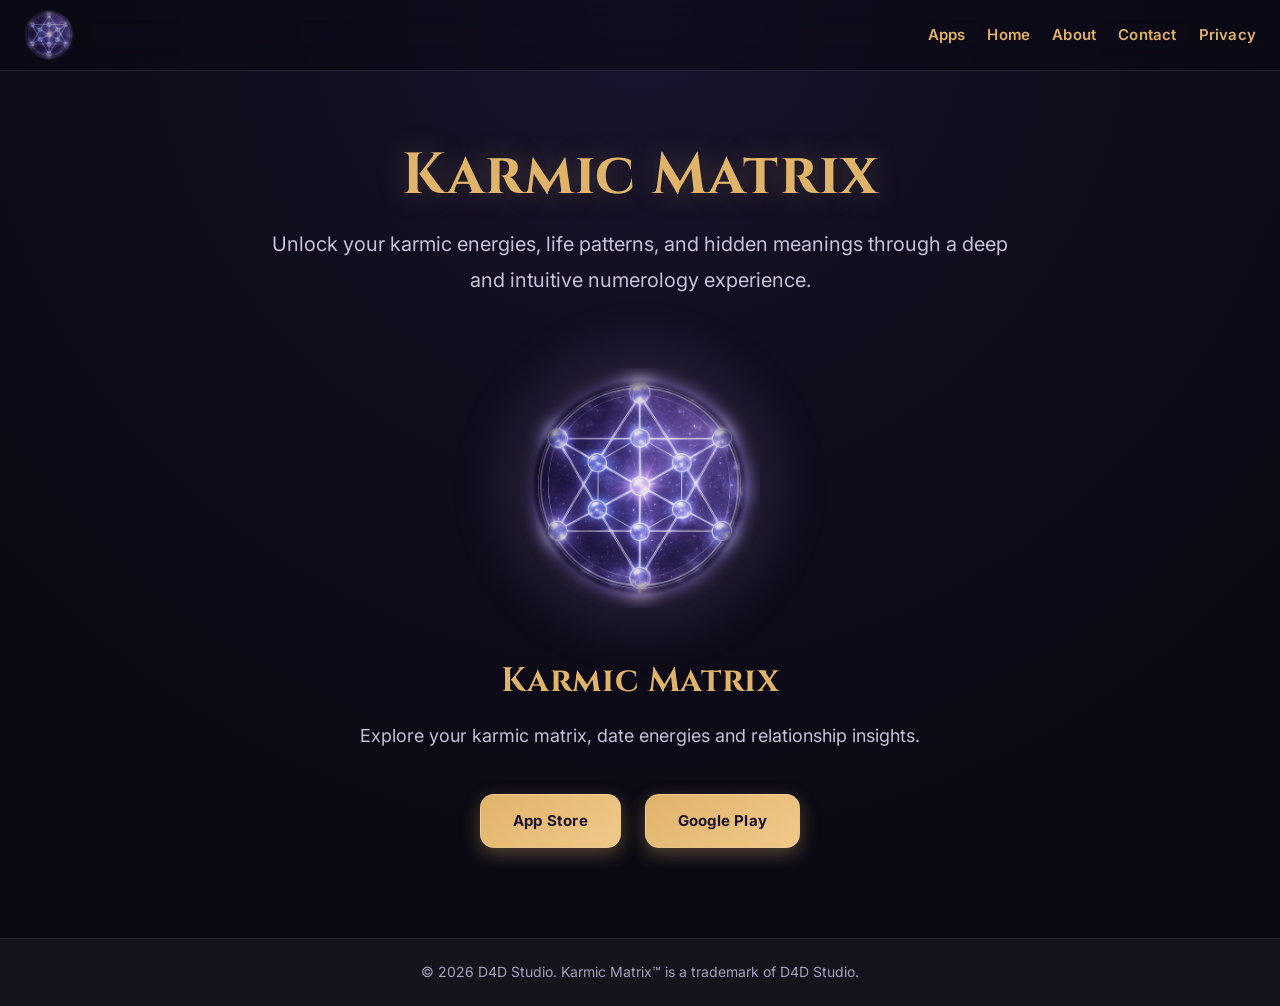
==== KarmicMatrix/karmicmatrix.html @ 9792ff28 "Add files via upload" ====
<!DOCTYPE html>
<html lang="en">
<head>
  <meta charset="UTF-8">
  <meta name="viewport" content="width=device-width, initial-scale=1.0">
  <title>Karmic Matrix</title>
  <link rel="stylesheet" href="css/karmicmatrix.css">
  <link href="https://fonts.googleapis.com/css2?family=Baloo+2:wght@800&family=Fredoka:wght@400;600&display=swap" rel="stylesheet">
  <link href="https://fonts.googleapis.com/css2?family=Orbitron:wght@600;700&display=swap" rel="stylesheet">
  <link href="https://fonts.googleapis.com/css2?family=Cinzel:wght@600;700&display=swap" rel="stylesheet">
  <link href="https://fonts.googleapis.com/css2?family=Cinzel:wght@600;700&family=Inter:wght@400;500;600;700&display=swap" rel="stylesheet">
</head>
<body>
  <!-- Navbar -->
  <nav class="navbar">
    <div class="logo">
      <img src="images/matrix_logo.png" alt="DualDice Logo">
    </div>
    <ul class="nav-links">
      <li><a href="https://apps.d4dstudio.net">Apps</a></li>
      <li><a href="karmicmatrix.html">Home</a></li>
      <li><a href="karmicmatrix_about.html">About</a></li>
      <li><a href="karmicmatrix_contact.html">Contact</a></li>
      <li><a href="karmicmatrix_privacy.html">Privacy</a></li>
    </ul>
  </nav>

  <!-- Hero -->
  <header class="hero">
    <h1 class="title">Karmic Matrix</h1>
<p class="subtitle">
  Unlock your karmic energies, life patterns, and hidden meanings through a deep and intuitive numerology experience.
</p>
  </header>

  <!-- Centered Logo -->
  <div class="logo2">
    <img src="images/matrix_logo.png" alt="Karmic Matrix Logo">
  </div>

  <!-- Download Section -->
  <section id="download" class="section">
    <h2>Karmic Matrix</h2>
<p>
  Explore your karmic matrix, date energies and relationship insights.
</p>
    <div class="store-buttons">
      <a href="#" class="btn">App Store</a>
      <a href="#" class="btn">Google Play</a>
    </div>
  </section>

  <!-- Footer -->
  <footer class="footer">
    <p>&copy; 2026 D4D Studio. Karmic Matrix™ is a trademark of D4D Studio.</p>
  </footer>
</body>
</html>
---- KarmicMatrix/css/karmicmatrix.css ----
:root {
  --bg-main: #0b0a14;
  --bg-secondary: #151223;
  --panel: rgba(255, 255, 255, 0.05);
  --panel-strong: rgba(255, 255, 255, 0.08);
  --text-main: #e7e2f2;
  --text-soft: #c9c1da;
  --text-dim: #a89fbc;
  --gold: #e0b36a;
  --gold-strong: #f0c98a;
  --gold-shadow: rgba(224, 179, 106, 0.28);
  --border: rgba(255, 255, 255, 0.10);
  --border-soft: rgba(255, 255, 255, 0.07);
}

/* Reset */
* {
  margin: 0;
  padding: 0;
  box-sizing: border-box;
}

html {
  scroll-behavior: smooth;
}

body {
  font-family: 'Inter', sans-serif;
  background:
    radial-gradient(circle at top, #1a1530 0%, #100d1d 35%, #0b0a14 72%);
  color: var(--text-main);
  text-align: center;
  min-height: 100vh;
  line-height: 1.6;
}

/* Navbar */
.navbar {
  display: flex;
  justify-content: space-between;
  align-items: center;
  padding: 10px 24px;
  background: rgba(10, 9, 20, 0.58);
  backdrop-filter: blur(14px);
  -webkit-backdrop-filter: blur(14px);
  border-bottom: 1px solid var(--border);
  position: sticky;
  top: 0;
  z-index: 100;
}

.navbar .logo img {
  height: 50px;
  opacity: 0.75;
  display: block;
}

.nav-links {
  list-style: none;
  display: flex;
  gap: 22px;
  align-items: center;
}

.nav-links a {
  text-decoration: none;
  font-weight: 600;
  font-size: 15px;
  letter-spacing: 0.2px;
  color: var(--gold);
  transition: color 0.25s ease, transform 0.2s ease, opacity 0.25s ease;
}

.nav-links a:hover {
  color: #ffffff;
  transform: translateY(-1px);
}

.nav-links .active {
  color: #ffffff;
  text-shadow: 0 0 10px rgba(224, 179, 106, 0.45);
}

/* Hero Section */
.hero {
  padding: 72px 20px 34px;
}

.hero .title {
  font-family: 'Cinzel', serif;
  font-weight: 700;
  font-size: 58px;
  line-height: 1.15;
  color: var(--gold);
  text-shadow: 0 0 30px var(--gold-shadow);
  letter-spacing: 1px;
  max-width: 900px;
  margin: 0 auto;
}

.hero .subtitle {
  font-size: 20px;
  color: var(--text-soft);
  margin: 16px auto 0;
  max-width: 760px;
  line-height: 1.8;
  font-weight: 400;
}

/* Logo Center */
.logo2 {
  position: relative;
  display: flex;
  justify-content: center;
  align-items: center;
  margin: 36px auto;
}

.logo2::before {
  content: "";
  position: absolute;
  width: 320px;
  height: 320px;
  border-radius: 50%;
  background: radial-gradient(
    circle,
    rgba(224, 179, 106, 0.28) 0%,
    rgba(224, 179, 106, 0.14) 32%,
    rgba(180, 140, 255, 0.10) 55%,
    rgba(11, 10, 20, 0) 75%
  );
  filter: blur(18px);
  z-index: 0;
  pointer-events: none;
}

.logo2 img {
  position: relative;
  z-index: 1;
  height: 240px;
  opacity: 0.96;
  border-radius: 22px;
  display: block;
}

/* Buttons */
.btn {
  display: inline-block;
  margin: 20px 10px;
  padding: 14px 32px;
  font-weight: 700;
  font-size: 15px;
  letter-spacing: 0.2px;
  color: #1c1430;
  background: linear-gradient(145deg, var(--gold), var(--gold-strong));
  border: 1px solid rgba(255, 255, 255, 0.16);
  border-radius: 14px;
  box-shadow: 0 6px 18px rgba(224, 179, 106, 0.34);
  text-decoration: none;
  transition: transform 0.25s ease, box-shadow 0.25s ease, filter 0.25s ease;
}

.btn:hover {
  transform: translateY(-2px) scale(1.02);
  box-shadow: 0 10px 24px rgba(224, 179, 106, 0.42);
  filter: brightness(1.03);
}

/* Section */
.section {
  padding: 10px 20px 20px;
}

.section h2 {
  font-family: 'Cinzel', serif;
  color: var(--gold);
  font-size: 34px;
  margin-bottom: 12px;
  letter-spacing: 0.6px;
}

.section p {
  color: var(--text-soft);
  font-size: 18px;
  line-height: 1.8;
  margin-bottom: 22px;
  max-width: 760px;
  margin-left: auto;
  margin-right: auto;
}

/* Footer */
.footer {
  background: rgba(255, 255, 255, 0.04);
  border-top: 1px solid var(--border-soft);
  padding: 22px 20px;
  font-size: 14px;
  color: var(--text-dim);
  margin-top: 50px;
}

/* About Page */
.about {
  padding: 70px 20px 50px;
  text-align: center;
}

.about .title {
  font-family: 'Cinzel', serif;
  font-weight: 700;
  font-size: 50px;
  color: var(--gold);
  text-shadow: 0 0 28px var(--gold-shadow);
  margin-bottom: 10px;
}

.about .subtitle {
  font-size: 20px;
  color: var(--text-soft);
  margin-top: 10px;
  display: flex;
  align-items: center;
  justify-content: center;
  gap: 10px;
  flex-wrap: wrap;
  margin-bottom: 18px;
  line-height: 1.7;
}

.fusion-icon1,
.fusion-icon2 {
  width: 36px;
  height: 36px;
  object-fit: contain;
  opacity: 0.92;
  transition: transform 0.3s ease, opacity 0.3s ease;
}

.fusion-icon1 {
  filter: drop-shadow(0 0 10px rgba(255, 210, 100, 0.65));
}

.fusion-icon2 {
  filter: drop-shadow(0 0 10px rgba(180, 120, 255, 0.75));
}

.fusion-icon1:hover {
  transform: rotate(-8deg) scale(1.05);
  opacity: 1;
}

.fusion-icon2:hover {
  transform: rotate(8deg) scale(1.05);
  opacity: 1;
}

.about-text {
  max-width: 840px;
  margin: 0 auto;
  text-align: left;
  background: var(--panel);
  padding: 34px 42px;
  border-radius: 18px;
  border: 1px solid var(--border-soft);
  box-shadow: 0 10px 30px rgba(0, 0, 0, 0.24);
}

.about-text p {
  color: var(--text-soft);
  font-size: 18px;
  line-height: 1.85;
  margin-bottom: 20px;
}

.about-text .btn {
  display: block;
  margin: 30px auto 0;
  width: fit-content;
}

/* Symbolic */
.symbolic h2 {
  font-family: 'Cinzel', serif;
  color: var(--gold);
  margin: 26px 0 12px;
  font-size: 26px;
  text-align: center;
  letter-spacing: 0.4px;
}

.symbolic ul {
  list-style: none;
  padding: 0;
}

.symbolic li {
  color: var(--text-soft);
  font-size: 18px;
  line-height: 1.9;
  margin-bottom: 10px;
}

.symbolic strong {
  color: var(--gold);
  font-weight: 700;
}

/* Contact Page */
.contact {
  padding: 70px 20px 50px;
  text-align: center;
}

.contact .title {
  font-family: 'Cinzel', serif;
  font-weight: 700;
  font-size: 50px;
  color: var(--gold);
  text-shadow: 0 0 28px var(--gold-shadow);
  margin-bottom: 10px;
}

.contact .subtitle {
  font-size: 20px;
  color: var(--text-soft);
  margin-bottom: 30px;
  line-height: 1.7;
}

.contact-container {
  max-width: 720px;
  margin: 0 auto;
  background: var(--panel);
  border-radius: 18px;
  border: 1px solid var(--border-soft);
  padding: 32px 40px;
  box-shadow: 0 10px 30px rgba(0, 0, 0, 0.24);
}

.contact-container p {
  font-size: 18px;
  color: var(--text-soft);
  line-height: 1.8;
  margin-bottom: 18px;
}

.contact-info {
  text-align: left;
  margin-top: 20px;
}

.contact-info p {
  margin-bottom: 10px;
}

.contact-info a {
  color: var(--gold);
  text-decoration: none;
  font-weight: 600;
}

.contact-info a:hover {
  color: #ffffff;
  text-decoration: underline;
}

/* Feature List (used in Privacy section) */
ul.feature-list {
  list-style: none;
  padding: 0;
  margin: 20px auto;
  text-align: center;
  max-width: 720px;
}

ul.feature-list li {
  font-family: 'Inter', sans-serif;
  font-weight: 400;
  font-size: 18px;
  line-height: 1.85;
  color: var(--text-soft);
  margin-bottom: 10px;
}

ul.feature-list a {
  color: var(--gold);
  text-decoration: none;
  font-weight: 600;
  transition: color 0.25s ease, text-shadow 0.25s ease;
}

ul.feature-list a:hover {
  color: #ffffff;
  text-shadow: 0 0 8px rgba(224, 179, 106, 0.45);
  text-decoration: underline;
}

/* Privacy */
.privacy-section h2 {
  font-family: 'Cinzel', serif;
  color: var(--gold);
  margin: 22px 0 12px;
  font-size: 26px;
  letter-spacing: 0.4px;
}

.privacy-section .title {
  font-family: 'Cinzel', serif;
  font-weight: 700;
  font-size: 40px;
  color: var(--gold);
  text-shadow: 0 0 25px var(--gold-shadow);
  margin-bottom: 10px;
  margin-top: 20px;
}

.privacy-section a {
  color: var(--gold);
  text-decoration: none;
  font-weight: 600;
  transition: color 0.25s ease;
}

.privacy-section a:hover {
  color: #ffffff;
  text-decoration: underline;
}

/* Responsive */
@media (max-width: 900px) {
  .hero .title,
  .about .title,
  .contact .title {
    font-size: 42px;
  }

  .hero .subtitle,
  .about .subtitle,
  .contact .subtitle,
  .section p,
  .about-text p,
  .symbolic li,
  .contact-container p,
  ul.feature-list li {
    font-size: 17px;
  }

  .logo2 img {
    height: 200px;
  }

  .about-text,
  .contact-container {
    padding: 28px 24px;
  }
}

@media (max-width: 700px) {
  .navbar {
    flex-direction: column;
    gap: 14px;
    padding: 14px 16px;
  }

  .nav-links {
    flex-wrap: wrap;
    justify-content: center;
    gap: 14px;
  }

  .hero {
    padding: 54px 18px 24px;
  }

  .hero .title,
  .about .title,
  .contact .title {
    font-size: 34px;
  }

  .hero .subtitle {
    font-size: 17px;
  }

  .section h2,
  .symbolic h2,
  .privacy-section h2 {
    font-size: 24px;
  }

  .privacy-section .title {
    font-size: 32px;
  }

  .logo2 img {
    height: 170px;
    margin: 28px auto;
  }

  .btn {
    padding: 13px 24px;
    font-size: 14px;
  }
}
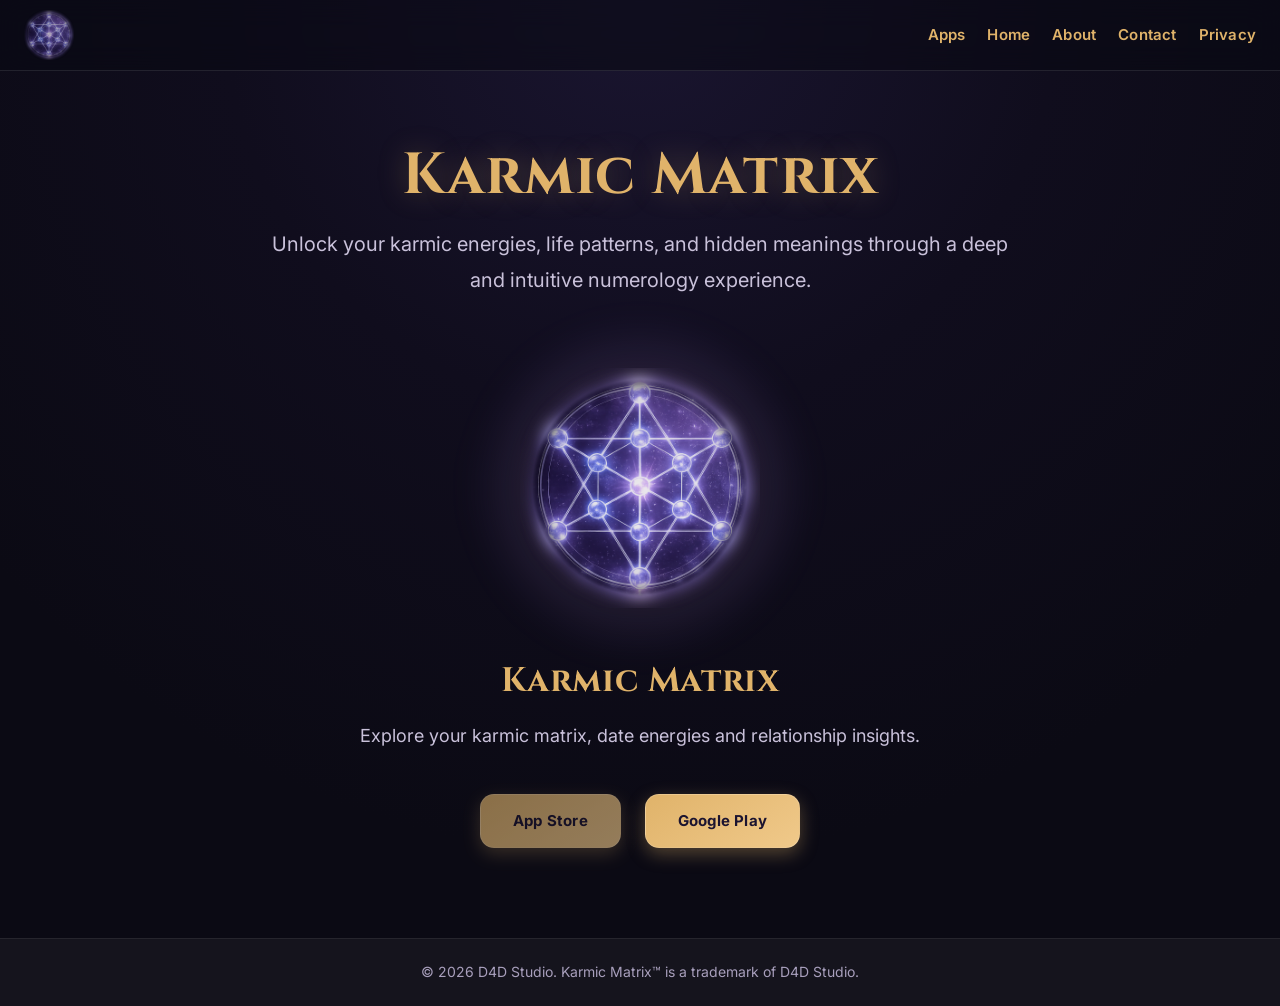
==== commit 5de7fdf4: "Update karmicmatrix.html" ====
--- a/KarmicMatrix/karmicmatrix.html
+++ b/KarmicMatrix/karmicmatrix.html
@@ -45,8 +45,19 @@
   Explore your karmic matrix, date energies and relationship insights.
 </p>
     <div class="store-buttons">
-      <a href="#" class="btn">App Store</a>
-      <a href="#" class="btn">Google Play</a>
+<a href=""
+   target="_blank"
+   rel="noopener noreferrer"
+   class="btn disabled-btn"
+   id="appstore-btn">
+   App Store
+</a>
+<a href="https://play.google.com/store/apps/details?id=com.karmiknumerolog.app"
+   target="_blank"
+   rel="noopener noreferrer"
+   class="btn">
+   Google Play
+</a>
     </div>
   </section>
 
--- a/KarmicMatrix/css/karmicmatrix.css
+++ b/KarmicMatrix/css/karmicmatrix.css
@@ -501,4 +501,28 @@
     padding: 13px 24px;
     font-size: 14px;
   }
-}+}
+
+.account-delete {
+  margin-top: 20px;
+  font-size: 0.95rem;
+  color: #C5C0D4;
+  text-align: center;
+}
+
+.account-delete a {
+  color: #DF9C0A;
+  font-weight: 600;
+  text-decoration: none;
+}
+
+.account-delete a:hover {
+  text-decoration: underline;
+  color: #ffffff;
+}
+
+.disabled-btn {
+  opacity: 0.6;
+  pointer-events: none;
+  cursor: default;
+}
